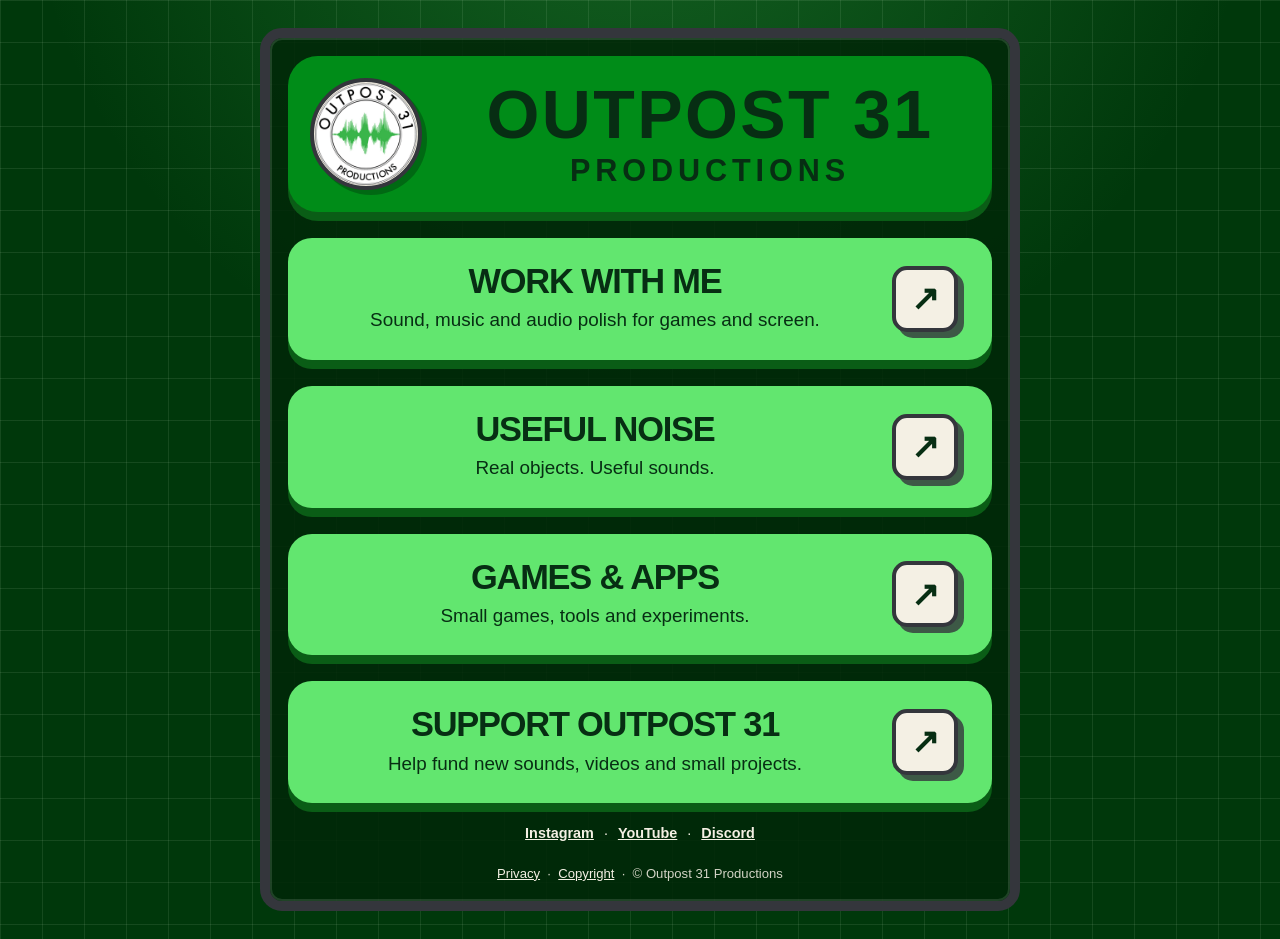
==== index.html @ 646de0ee "Add files via upload" ====
<!doctype html>
<html lang="en">
<head>
  <meta charset="utf-8">
  <meta name="viewport" content="width=device-width,initial-scale=1">
  <meta name="description" content="Sound and music for games, screen and creative projects.">
  <title>Outpost 31 Productions</title>
  <link rel="stylesheet" href="style.css">
  <link rel="icon" type="image/png" href="assets/favicon.png">
  <link rel="apple-touch-icon" href="assets/favicon.png">
</head>
<body class="home-page">
  <div class="site-shell">
    <header class="site-header">
      <a class="logo-link" href="index.html" aria-label="Outpost 31 Productions home">
        <img src="assets/logo.png" alt="Outpost 31 Productions logo">
      </a>
      <a class="wordmark" href="index.html">OUTPOST 31<small>PRODUCTIONS</small></a>
    </header>

    <main class="home-grid">
      <a class="home-card" href="work.html">
        <div><h2>WORK WITH ME</h2><p>Sound, music and audio polish for games and screen.</p></div>
        <div class="card-arrow" aria-hidden="true">↗</div>
      </a>

      <a class="home-card" href="https://www.youtube.com/playlist?list=PLKXy114sPJTQ" target="_blank" rel="noopener">
        <div><h2>USEFUL NOISE</h2><p>Real objects. Useful sounds.</p></div>
        <div class="card-arrow" aria-hidden="true">↗</div>
      </a>

      <a class="home-card" href="projects.html">
        <div><h2>GAMES &amp; APPS</h2><p>Small games, tools and experiments.</p></div>
        <div class="card-arrow" aria-hidden="true">↗</div>
      </a>

      <a class="home-card" href="support.html">
        <div><h2>SUPPORT OUTPOST 31</h2><p>Help fund new sounds, videos and small projects.</p></div>
        <div class="card-arrow" aria-hidden="true">↗</div>
      </a>
    </main>

    <nav class="home-links" aria-label="Elsewhere">
      <a href="https://www.instagram.com/outpost31productions/" target="_blank" rel="noopener">Instagram</a>
      <span>·</span>
      <a href="https://www.youtube.com/playlist?list=PLKXy114sPJTQ" target="_blank" rel="noopener">YouTube</a>
      <span>·</span>
      <a href="https://discord.gg/dMquwaJGS8" target="_blank" rel="noopener">Discord</a>
    </nav>

    <footer class="site-footer"><a href="privacy.html">Privacy</a> &nbsp;·&nbsp; <a href="copyright.html">Copyright</a> &nbsp;·&nbsp; © Outpost 31 Productions</footer>
  </div>
</body>
</html>
---- style.css ----
:root{--ink:#072e13;--deep:#00380b;--green:#008c18;--lime:#62e66f;--paper:#f4f0e4;--panel:#e7f6df;--graphite:#34363c;--edge:#0a5d16;--grid:rgba(235,255,225,.09);--max:760px;--radius:24px;--lift:9px}
*{box-sizing:border-box}
html{background:var(--deep)}
body{margin:0;min-height:100vh;color:var(--ink);font-family:Futura,"Futura PT","Century Gothic",Arial,sans-serif;line-height:1.45;background-color:var(--deep);background-image:linear-gradient(var(--grid) 1px,transparent 1px),linear-gradient(90deg,var(--grid) 1px,transparent 1px),radial-gradient(circle at 50% -20%,rgba(64,186,83,.34),transparent 48%);background-size:42px 42px,42px 42px,auto}
a{color:inherit}
.home-page{display:flex;align-items:center;justify-content:center;padding:28px 0}
.site-shell{width:min(var(--max),calc(100% - 28px));margin:28px auto;padding:18px;background:rgba(0,39,8,.86);border:10px solid var(--graphite);border-radius:22px;box-shadow:0 0 0 2px rgba(255,255,255,.12) inset}
.home-page .site-shell{margin:0}
.site-header{display:grid;grid-template-columns:118px 1fr;align-items:center;gap:22px;padding:22px;margin-bottom:26px;background:var(--green);border-radius:30px;box-shadow:0 var(--lift) 0 var(--edge)}
.logo-link{display:block;width:112px;height:112px;border-radius:50%;overflow:hidden;background:var(--paper);border:4px solid var(--graphite);box-shadow:5px 5px 0 rgba(0,42,9,.35)}
.logo-link img{display:block;width:100%;height:100%;object-fit:contain}
.wordmark{text-decoration:none;text-align:center;font-weight:900;letter-spacing:.035em;line-height:.9;font-size:clamp(2rem,7vw,4.25rem);color:var(--ink)}
.wordmark small{display:block;margin-top:12px;font-size:.45em;letter-spacing:.16em}
.page-nav{display:flex;flex-wrap:wrap;justify-content:center;gap:9px;margin:-4px 0 20px}
.page-nav a{padding:7px 11px;border-radius:999px;background:rgba(244,240,228,.94);border:2px solid var(--graphite);box-shadow:3px 3px 0 rgba(0,0,0,.3);text-decoration:none;font-size:.8rem;font-weight:800}
.home-grid{display:grid;gap:26px}
.home-card{display:grid;grid-template-columns:1fr 72px;align-items:center;gap:18px;padding:26px 28px;border-radius:var(--radius);background:var(--lime);box-shadow:0 var(--lift) 0 var(--edge);text-decoration:none;transition:transform .12s ease,box-shadow .12s ease}
.home-card:hover,.home-card:focus-visible{transform:translateY(3px);box-shadow:0 6px 0 var(--edge)}
.home-card h2{margin:0 0 8px;font-size:clamp(1.45rem,4vw,2.15rem);line-height:1;text-align:center;letter-spacing:-.035em}
.home-card p{margin:0;text-align:center;font-size:clamp(1rem,2.7vw,1.18rem)}
.card-arrow{width:66px;height:66px;display:grid;place-items:center;border-radius:15px;background:var(--paper);border:4px solid var(--graphite);box-shadow:6px 6px 0 rgba(52,54,60,.8);font-size:2.1rem;font-weight:900;line-height:1}
.home-links{display:flex;justify-content:center;gap:10px;margin:20px 0 0;color:var(--paper);font-size:.9rem}
.home-links a{color:var(--paper);font-weight:700}
.content-panel{padding:clamp(18px,3.5vw,30px);border-radius:var(--radius);background:var(--panel);box-shadow:0 var(--lift) 0 var(--edge)}
.content-panel h1{margin:0 0 12px;font-size:clamp(1.7rem,4.5vw,2.7rem);line-height:.95;letter-spacing:-.045em}
.content-panel h2{margin:24px 0 8px;font-size:1.2rem}
.content-panel p,.content-panel li{font-size:.98rem}
.content-panel ul{padding-left:1.15rem}
.action-button{display:inline-block;margin:7px 6px 0 0;padding:11px 14px;background:var(--green);color:var(--paper);border:3px solid var(--graphite);border-radius:12px;box-shadow:4px 4px 0 rgba(52,54,60,.8);text-decoration:none;font-weight:900}
.project-list{display:grid;gap:13px;margin-top:16px}
.project-item{padding:16px;border:2px solid var(--ink);border-radius:14px;background:#d7efcb}
.project-item h2{margin:0 0 6px;font-size:1.15rem}
.site-footer{padding-top:20px;text-align:center;color:rgba(244,240,228,.86);font-size:.82rem}
.site-footer a{color:var(--paper)}
@media(max-width:580px){
.home-page{display:block;padding:0}
.site-shell{width:min(100% - 18px,var(--max));margin:12px auto;padding:12px;border-width:7px}
.home-page .site-shell{margin:12px auto}
.site-header{grid-template-columns:66px 1fr;gap:12px;padding:15px 14px;margin-bottom:18px}
.logo-link{width:62px;height:62px;margin:0}
.wordmark{font-size:clamp(1.65rem,8vw,2.35rem)}
.wordmark small{margin-top:7px}
.home-grid{gap:16px}
.home-card{grid-template-columns:1fr 54px;gap:10px;min-height:94px;padding:15px 16px;border-radius:20px}
.home-card h2{margin:0 0 5px;font-size:clamp(1.12rem,5.4vw,1.5rem)}
.home-card p{font-size:clamp(.82rem,3.9vw,.98rem);line-height:1.25}
.card-arrow{width:48px;height:48px;margin:0;border-width:3px;border-radius:12px;box-shadow:4px 4px 0 rgba(52,54,60,.8);font-size:1.45rem}
.home-links{margin-top:16px;font-size:.82rem}
.site-footer{padding-top:14px;font-size:.76rem}
.page-nav{gap:7px;margin:-2px 0 16px}
.page-nav a{padding:6px 9px;font-size:.74rem}
.content-panel{padding:18px;border-radius:20px}
.content-panel h1{font-size:2rem}
.content-panel p,.content-panel li{font-size:.95rem}
.content-panel h2{margin-top:21px;font-size:1.12rem}
.action-button{padding:10px 12px;font-size:.92rem}
}
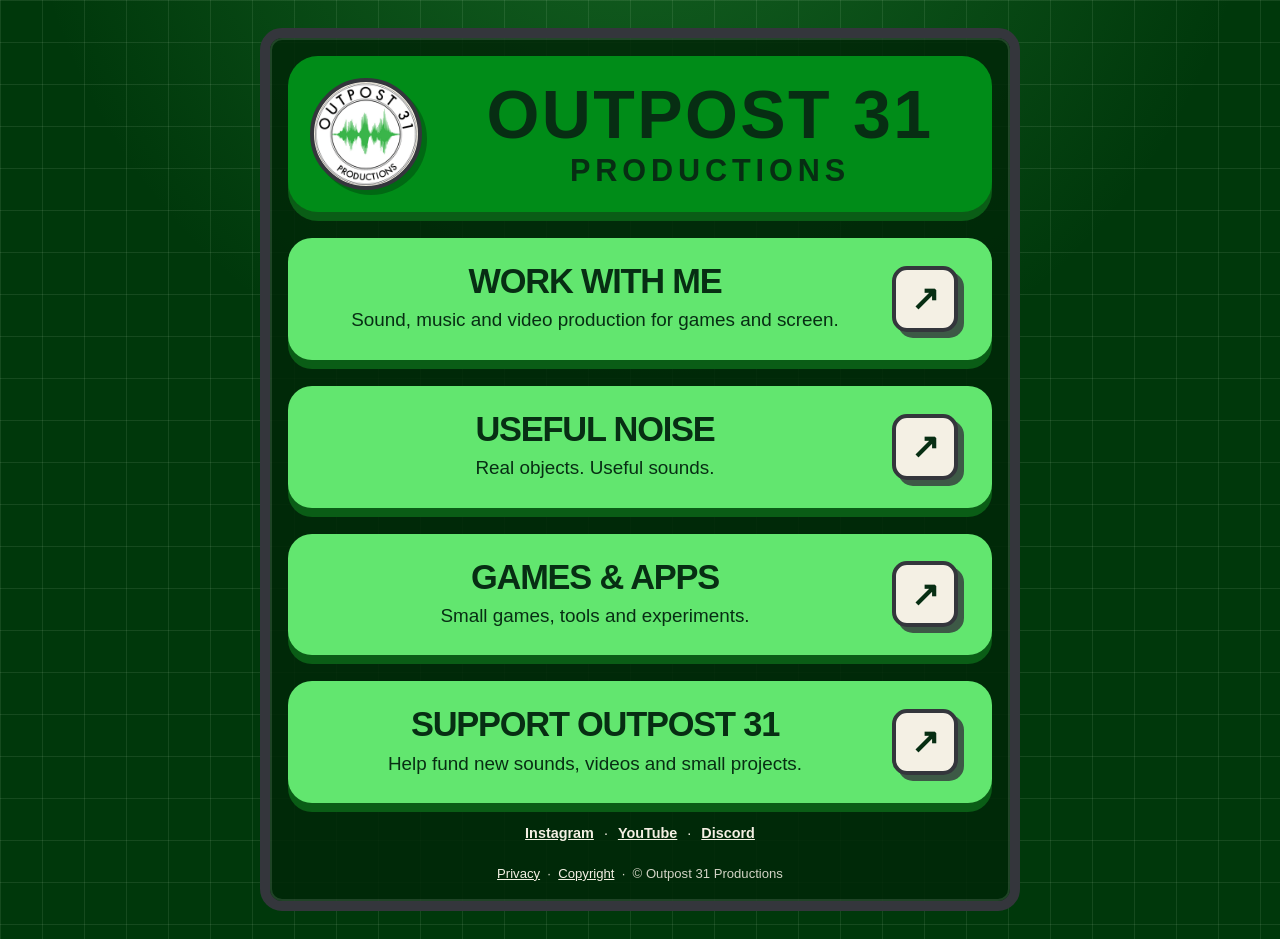
==== commit 5d89668d: "Add files via upload" ====
--- a/index.html
+++ b/index.html
@@ -3,7 +3,7 @@
 <head>
   <meta charset="utf-8">
   <meta name="viewport" content="width=device-width,initial-scale=1">
-  <meta name="description" content="Sound and music for games, screen and creative projects.">
+  <meta name="description" content="Sound, music and video for games, screen and creative projects.">
   <title>Outpost 31 Productions</title>
   <link rel="stylesheet" href="style.css">
   <link rel="icon" type="image/png" href="assets/favicon.png">
@@ -20,7 +20,7 @@
 
     <main class="home-grid">
       <a class="home-card" href="work.html">
-        <div><h2>WORK WITH ME</h2><p>Sound, music and audio polish for games and screen.</p></div>
+        <div><h2>WORK WITH ME</h2><p>Sound, music and video production for games and screen.</p></div>
         <div class="card-arrow" aria-hidden="true">↗</div>
       </a>
 
